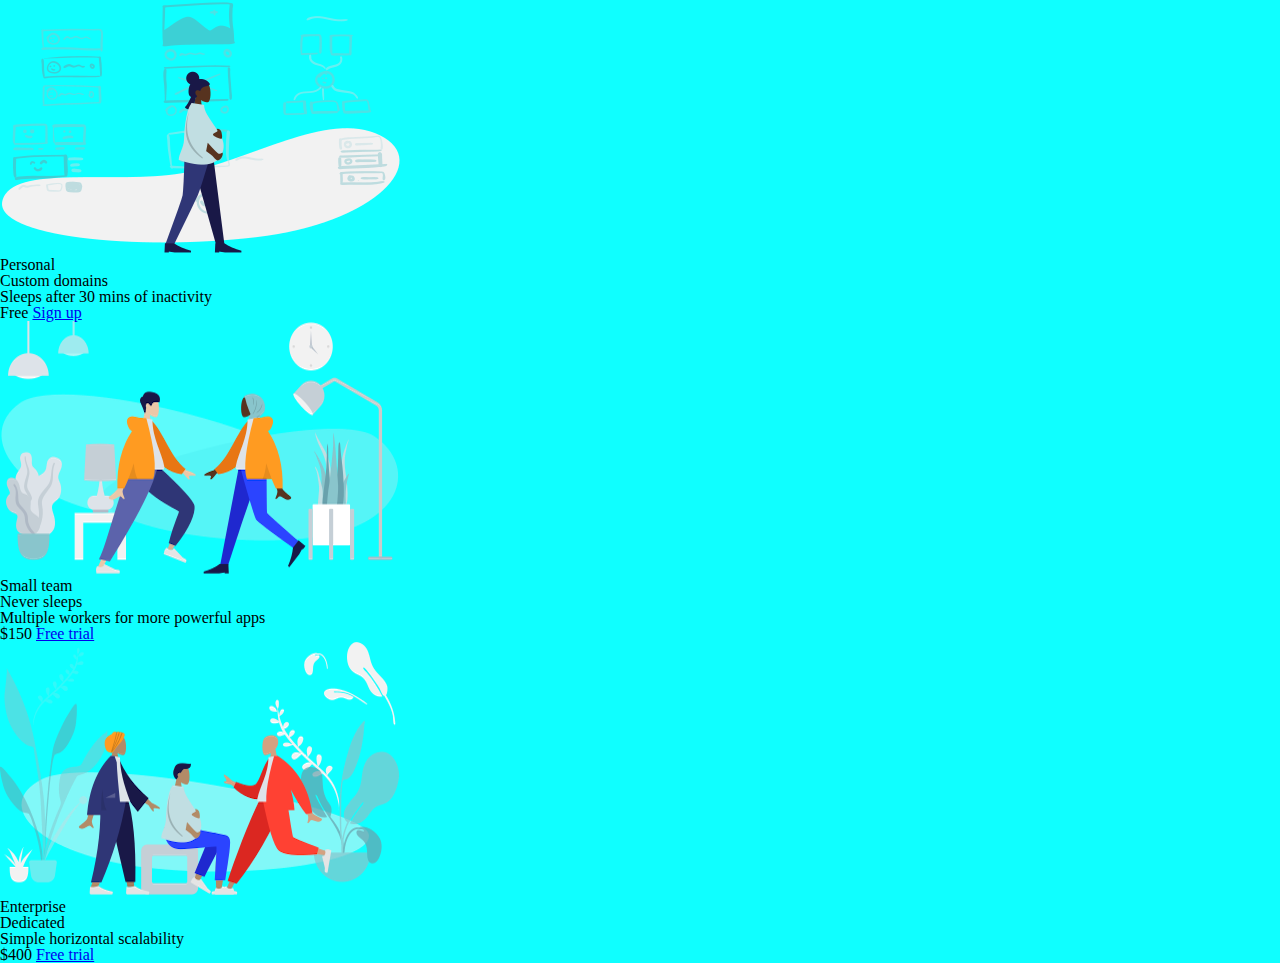
==== css basic/PricingPanel_CODE/PricingPanel/PriceTableStarter/index.html @ d6dabc6a "Added pricing-panel starter" ====
<!DOCTYPE html>
<html lang="en">

<head>
    <meta charset="UTF-8">
    <meta name="viewport" content="width=device-width, initial-scale=1.0">
    <title>Price Tiers</title>
    <link rel="stylesheet" href="https://fonts.googleapis.com/css?family=Open+Sans:400,600,700">
    <link rel="stylesheet" href="css_reset.css">
    <link rel="stylesheet" href="app.css">

</head>

<body>
    <div class="panel pricing-table">

        <div class="pricing-plan">
            <img src="icons/icon1.png" alt="" class="pricing-img">
            <h2 class="pricing-header">Personal</h2>
            <ul class="pricing-features">
                <li class="pricing-features-item">Custom domains</li>
                <li class="pricing-features-item">Sleeps after 30 mins of inactivity</li>
            </ul>
            <span class="pricing-price">Free</span>
            <a href="#/" class="pricing-button">Sign up</a>
        </div>

        <div class="pricing-plan">
            <img src="icons/icon2.png" alt="" class="pricing-img">
            <h2 class="pricing-header">Small team</h2>
            <ul class="pricing-features">
                <li class="pricing-features-item">Never sleeps</li>
                <li class="pricing-features-item">Multiple workers for more powerful apps</li>
            </ul>
            <span class="pricing-price">$150</span>
            <a href="#/" class="pricing-button is-featured">Free trial</a>
        </div>

        <div class="pricing-plan">
            <img src="icons/icon3.png" alt="" class="pricing-img">
            <h2 class="pricing-header">Enterprise</h2>
            <ul class="pricing-features">
                <li class="pricing-features-item">Dedicated</li>
                <li class="pricing-features-item">Simple horizontal scalability</li>
            </ul>
            <span class="pricing-price">$400</span>
            <a href="#/" class="pricing-button">Free trial</a>
        </div>

    </div>

</body>

</html>
---- css basic/PricingPanel_CODE/PricingPanel/PriceTableStarter/app.css ----
body {
    background-color: rgba(0, 255, 255, 0.94);
}
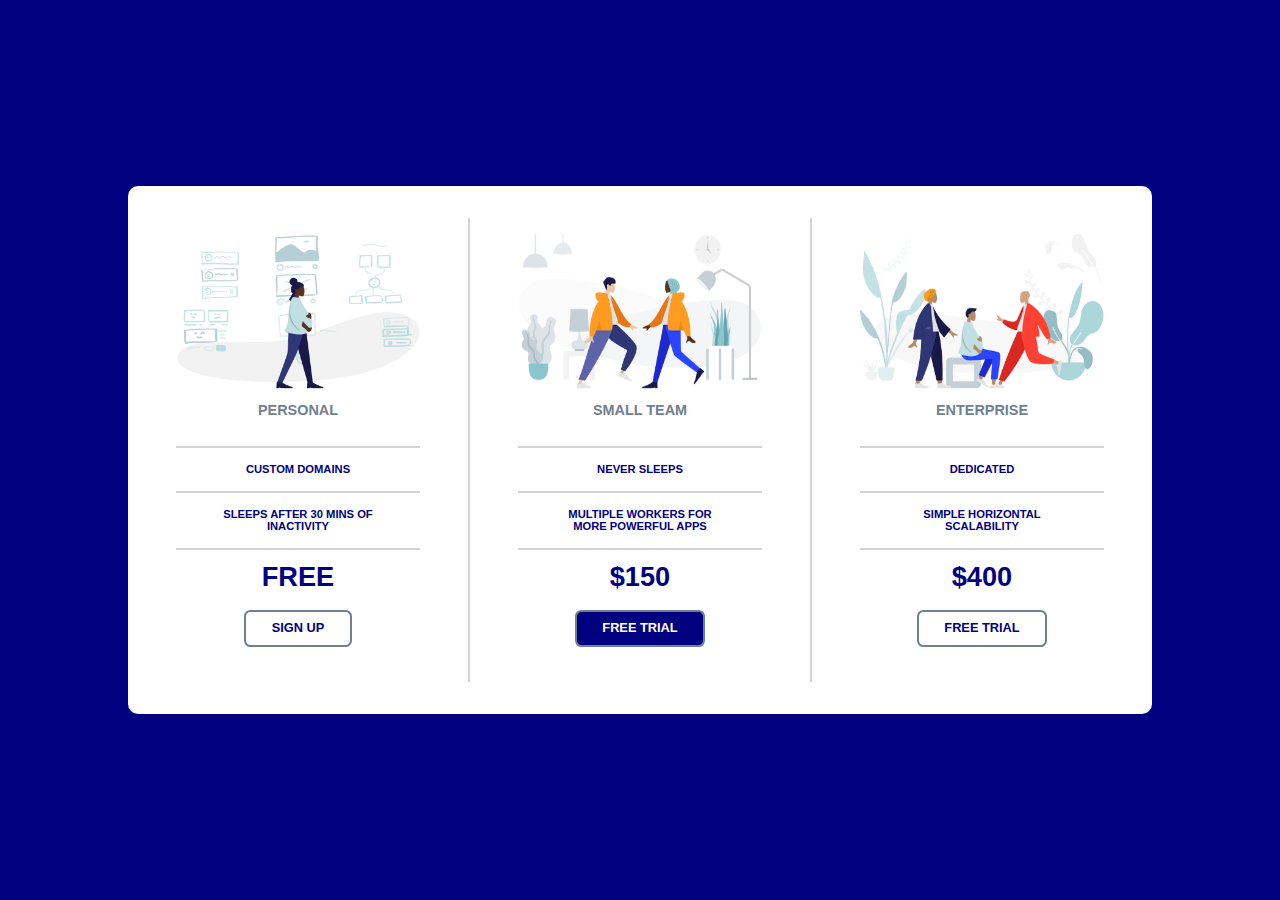
==== commit ea74e048: "Basic unresponsive design finished" ====
--- a/css basic/PricingPanel_CODE/PricingPanel/PriceTableStarter/index.html
+++ b/css basic/PricingPanel_CODE/PricingPanel/PriceTableStarter/index.html
@@ -12,7 +12,7 @@
 </head>
 
 <body>
-    <div class="panel pricing-table">
+    <div class="panel-pricing-table">
 
         <div class="pricing-plan">
             <img src="icons/icon1.png" alt="" class="pricing-img">
@@ -33,7 +33,7 @@
                 <li class="pricing-features-item">Multiple workers for more powerful apps</li>
             </ul>
             <span class="pricing-price">$150</span>
-            <a href="#/" class="pricing-button is-featured">Free trial</a>
+            <a href="#/" class="pricing-button-is-featured">Free trial</a>
         </div>
 
         <div class="pricing-plan">
@@ -48,7 +48,6 @@
         </div>
 
     </div>
-
 </body>
 
 </html>--- a/css basic/PricingPanel_CODE/PricingPanel/PriceTableStarter/app.css
+++ b/css basic/PricingPanel_CODE/PricingPanel/PriceTableStarter/app.css
@@ -1,3 +1,106 @@
+html,
 body {
-    background-color: rgba(0, 255, 255, 0.94);
+    height: 100%;
+    width: 100%;
+    background-color: navy;
+    display: flex;
+    justify-content: center;
+    align-items: center;
+    font-family: open-sans, sans-serif;
+}
+
+
+.panel-pricing-table {
+    background-color: white;
+    display: flex;
+    max-width: 100%;
+    max-height: 100%;
+    flex: 0 1 80%;
+    border-radius: 10px;
+    /* box-shadow: 2px 2px 5px 5px rgb(157, 156, 156), -2px -2px 5px 5px rgb(21, 21, 29); */
+}
+
+.pricing-img {
+    width: 100%;
+    height: auto;
+}
+
+.pricing-header {
+    color: slategray;
+    padding: 1em 0 2em;
+    font-size: 0.9rem;
+
+}
+
+.pricing-plan {
+    flex: 1 1;
+    display: flex;
+    flex-direction: column;
+    justify-content: space-evenly;
+    align-items: center;
+    border-right: 2px solid lightgray;
+    text-transform: uppercase;
+    font-weight: bold;
+    padding: 1rem 3rem;
+    margin: 2rem 0;
+}
+
+.pricing-plan:last-child {
+    border-right: none;
+}
+
+.pricing-button {
+    border: 2px solid slategray;
+    padding: 0.8em 2em;
+    border-radius: 0.5em;
+    color: navy;
+    text-decoration: none;
+    font-size: 0.8rem;
+    margin: 1.5em;
+    transition: transform 0.3s;
+}
+
+.pricing-button-is-featured {
+    border: 2px solid slategray;
+    padding: 0.8em 2em;
+    border-radius: 0.5em;
+    text-decoration: none;
+    font-size: 0.8rem;
+    margin: 1.5em;
+    background-color: navy;
+    color: white;
+    transition: transform 0.3s;
+}
+
+.pricing-button:hover,
+.pricing-button-is-featured:hover {
+    transform: translateY(-2.5px);
+}
+
+.pricing-features {
+    color: navy;
+    font-size: 0.7rem;
+    display: flex;
+    flex-direction: row;
+    justify-content: center;
+    flex-wrap: wrap;
+    /* border: 2px solid black; */
+}
+
+.pricing-features-item {
+    padding: 1rem 2rem;
+    flex-grow: 2;
+    /* border: 2px solid black; */
+    text-align: center;
+    border-top: 2px solid lightgray;
+}
+
+.pricing-features-item:last-child {
+    border-bottom: 2px solid lightgray;
+}
+
+.pricing-price {
+    font-size: 1.7rem;
+    color: navy;
+    padding: 0.5em 0.5em 0;
 }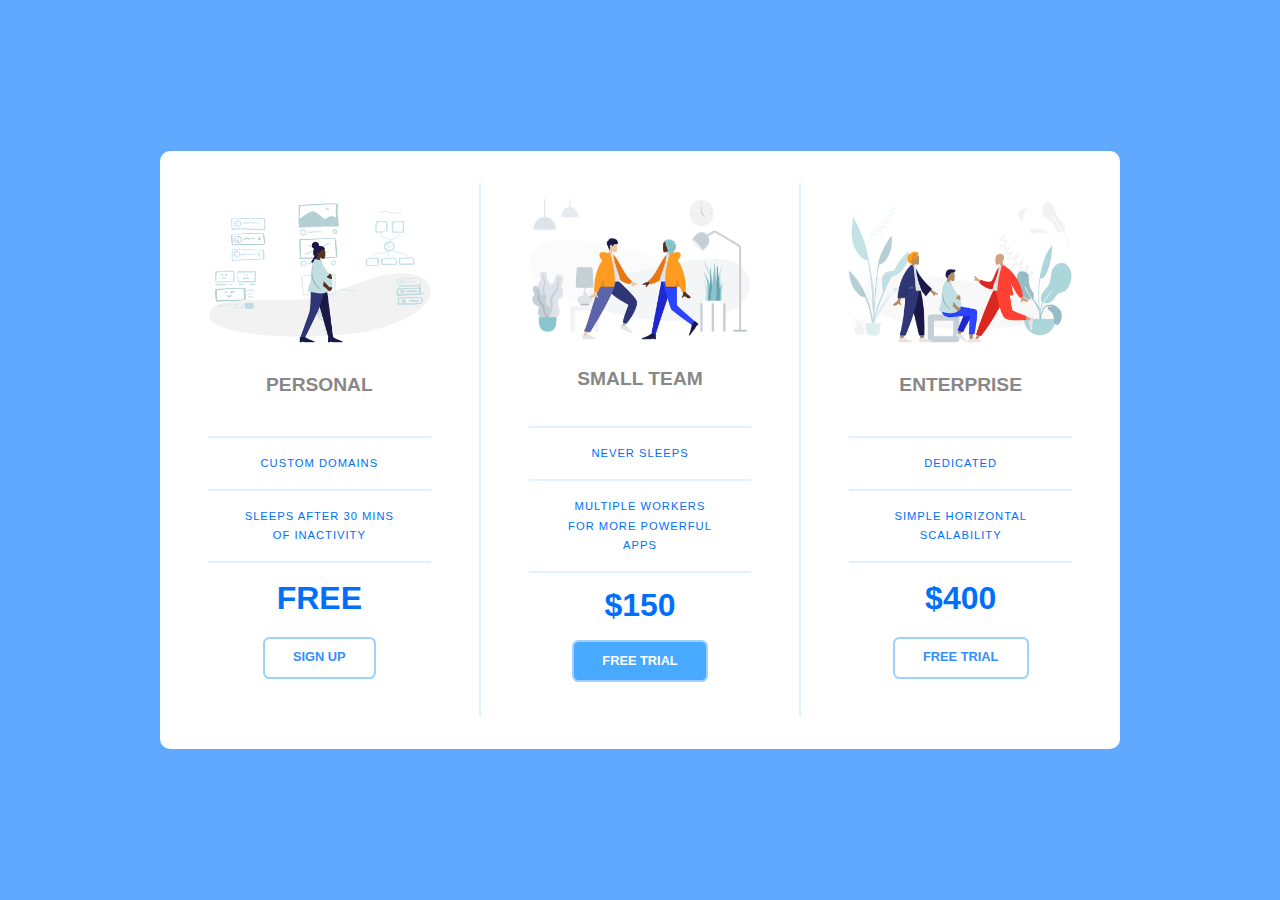
==== commit f93f27cf: "Stylistic changes made" ====
--- a/css basic/PricingPanel_CODE/PricingPanel/PriceTableStarter/index.html
+++ b/css basic/PricingPanel_CODE/PricingPanel/PriceTableStarter/index.html
@@ -18,8 +18,10 @@
             <img src="icons/icon1.png" alt="" class="pricing-img">
             <h2 class="pricing-header">Personal</h2>
             <ul class="pricing-features">
-                <li class="pricing-features-item">Custom domains</li>
-                <li class="pricing-features-item">Sleeps after 30 mins of inactivity</li>
+                <div class="column-container-pricing-features">
+                    <li class="pricing-features-item">Custom domains</li>
+                    <li class="pricing-features-item">Sleeps after 30 mins of inactivity</li>
+                </div>
             </ul>
             <span class="pricing-price">Free</span>
             <a href="#/" class="pricing-button">Sign up</a>
@@ -29,19 +31,23 @@
             <img src="icons/icon2.png" alt="" class="pricing-img">
             <h2 class="pricing-header">Small team</h2>
             <ul class="pricing-features">
-                <li class="pricing-features-item">Never sleeps</li>
-                <li class="pricing-features-item">Multiple workers for more powerful apps</li>
+                <div class="column-container-pricing-features">
+                    <li class="pricing-features-item">Never sleeps</li>
+                    <li class="pricing-features-item">Multiple workers for more powerful apps</li>
+                </div>
             </ul>
             <span class="pricing-price">$150</span>
-            <a href="#/" class="pricing-button-is-featured">Free trial</a>
+            <a href="#/" class="pricing-button is-featured">Free trial</a>
         </div>
 
         <div class="pricing-plan">
             <img src="icons/icon3.png" alt="" class="pricing-img">
             <h2 class="pricing-header">Enterprise</h2>
             <ul class="pricing-features">
-                <li class="pricing-features-item">Dedicated</li>
-                <li class="pricing-features-item">Simple horizontal scalability</li>
+                <div class="column-container-pricing-features">
+                    <li class="pricing-features-item">Dedicated</li>
+                    <li class="pricing-features-item">Simple horizontal scalability</li>
+                </div>
             </ul>
             <span class="pricing-price">$400</span>
             <a href="#/" class="pricing-button">Free trial</a>
--- a/css basic/PricingPanel_CODE/PricingPanel/PriceTableStarter/app.css
+++ b/css basic/PricingPanel_CODE/PricingPanel/PriceTableStarter/app.css
@@ -2,7 +2,7 @@
 body {
     height: 100%;
     width: 100%;
-    background-color: navy;
+    background-color: #60a9ff;
     display: flex;
     justify-content: center;
     align-items: center;
@@ -15,21 +15,10 @@
     display: flex;
     max-width: 100%;
     max-height: 100%;
-    flex: 0 1 80%;
+    flex: 0 1 75%;
     border-radius: 10px;
-    /* box-shadow: 2px 2px 5px 5px rgb(157, 156, 156), -2px -2px 5px 5px rgb(21, 21, 29); */
-}
-
-.pricing-img {
-    width: 100%;
-    height: auto;
-}
-
-.pricing-header {
-    color: slategray;
-    padding: 1em 0 2em;
-    font-size: 0.9rem;
-
+    text-align: center;
+    text-transform: uppercase;
 }
 
 .pricing-plan {
@@ -37,9 +26,8 @@
     display: flex;
     flex-direction: column;
     justify-content: space-evenly;
-    align-items: center;
-    border-right: 2px solid lightgray;
-    text-transform: uppercase;
+    /* align-items: center; */
+    border-right: 2px solid #e1f1ff;
     font-weight: bold;
     padding: 1rem 3rem;
     margin: 2rem 0;
@@ -49,58 +37,110 @@
     border-right: none;
 }
 
-.pricing-button {
-    border: 2px solid slategray;
-    padding: 0.8em 2em;
-    border-radius: 0.5em;
-    color: navy;
-    text-decoration: none;
-    font-size: 0.8rem;
-    margin: 1.5em;
-    transition: transform 0.3s;
+.pricing-img {
+    width: 100%;
+    height: auto;
 }
 
-.pricing-button-is-featured {
-    border: 2px solid slategray;
-    padding: 0.8em 2em;
-    border-radius: 0.5em;
-    text-decoration: none;
-    font-size: 0.8rem;
-    margin: 1.5em;
-    background-color: navy;
-    color: white;
-    transition: transform 0.3s;
-}
-
-.pricing-button:hover,
-.pricing-button-is-featured:hover {
-    transform: translateY(-2.5px);
+.pricing-header {
+    color: #888;
+    padding: 1.5em 0 2em;
+    font-size: 1.2em;
 }
 
 .pricing-features {
-    color: navy;
-    font-size: 0.7rem;
+    color: #016ff9;
+    font-size: 0.7em;
+    font-weight: 400;
+    line-height: 1.7;
+    letter-spacing: 1px;
     display: flex;
     flex-direction: row;
     justify-content: center;
     flex-wrap: wrap;
-    /* border: 2px solid black; */
 }
 
 .pricing-features-item {
     padding: 1rem 2rem;
-    flex-grow: 2;
-    /* border: 2px solid black; */
-    text-align: center;
-    border-top: 2px solid lightgray;
+    border-top: 2px solid #e1f1ff;
 }
 
 .pricing-features-item:last-child {
-    border-bottom: 2px solid lightgray;
+    border-bottom: 2px solid #e1f1ff;
 }
 
 .pricing-price {
-    font-size: 1.7rem;
-    color: navy;
+    font-size: 2em;
+    color: #016ff9;
     padding: 0.5em 0.5em 0;
+}
+
+.pricing-button {
+    align-self: center;
+    border: 2px solid #9dd1ff;
+    padding: 1em 2.2em;
+    border-radius: 0.5em;
+    color: #348efe;
+    text-decoration: none;
+    font-size: 0.8em;
+    margin: 1.5em;
+    transition: transform 0.3s, background-color 0.2s ease-in-out, box-shadow 0.2s ease-in-out;
+}
+
+.pricing-button.is-featured {
+    background-color: #48aaff;
+    color: white;
+}
+
+.pricing-button:hover,
+.pricing-button:focus {
+    transform: translateY(-2.5px);
+    background-color: #e1f1ff;
+    box-shadow: 0 2px 0 0 #bcd2e681;
+}
+
+.pricing-button.is-featured:hover,
+.pricing-button.is-featured:focus {
+    transform: translateY(-2.5px);
+    background-color: #269aff;
+    box-shadow: 0 2px 0 0 #1e84de94;
+}
+
+/* Mid-size screens */
+@media (max-width:1007px) {
+    .panel-pricing-table {
+        flex: 0 1.2 80%;
+        height: 80%;
+    }
+}
+
+/* Small size screens - phone */
+@media (max-width:730px) {
+    .panel-pricing-table {
+        flex: 1 1 auto;
+        overflow-y: auto;
+        height: 100%;
+        flex-direction: column;
+        border-radius: 0px;
+    }
+
+    .pricing-plan {
+        flex: 0 1;
+        flex-wrap: wrap;
+        border-right: none;
+        border-bottom: 2px solid lightgray;
+        padding: 2em 0;
+        align-content: stretch;
+        margin: 2rem 2rem;
+    }
+
+    .pricing-plan:last-child {
+        border-bottom: none;
+    }
+
+    .pricing-features {
+        flex-direction: column;
+    }
+
+
 }